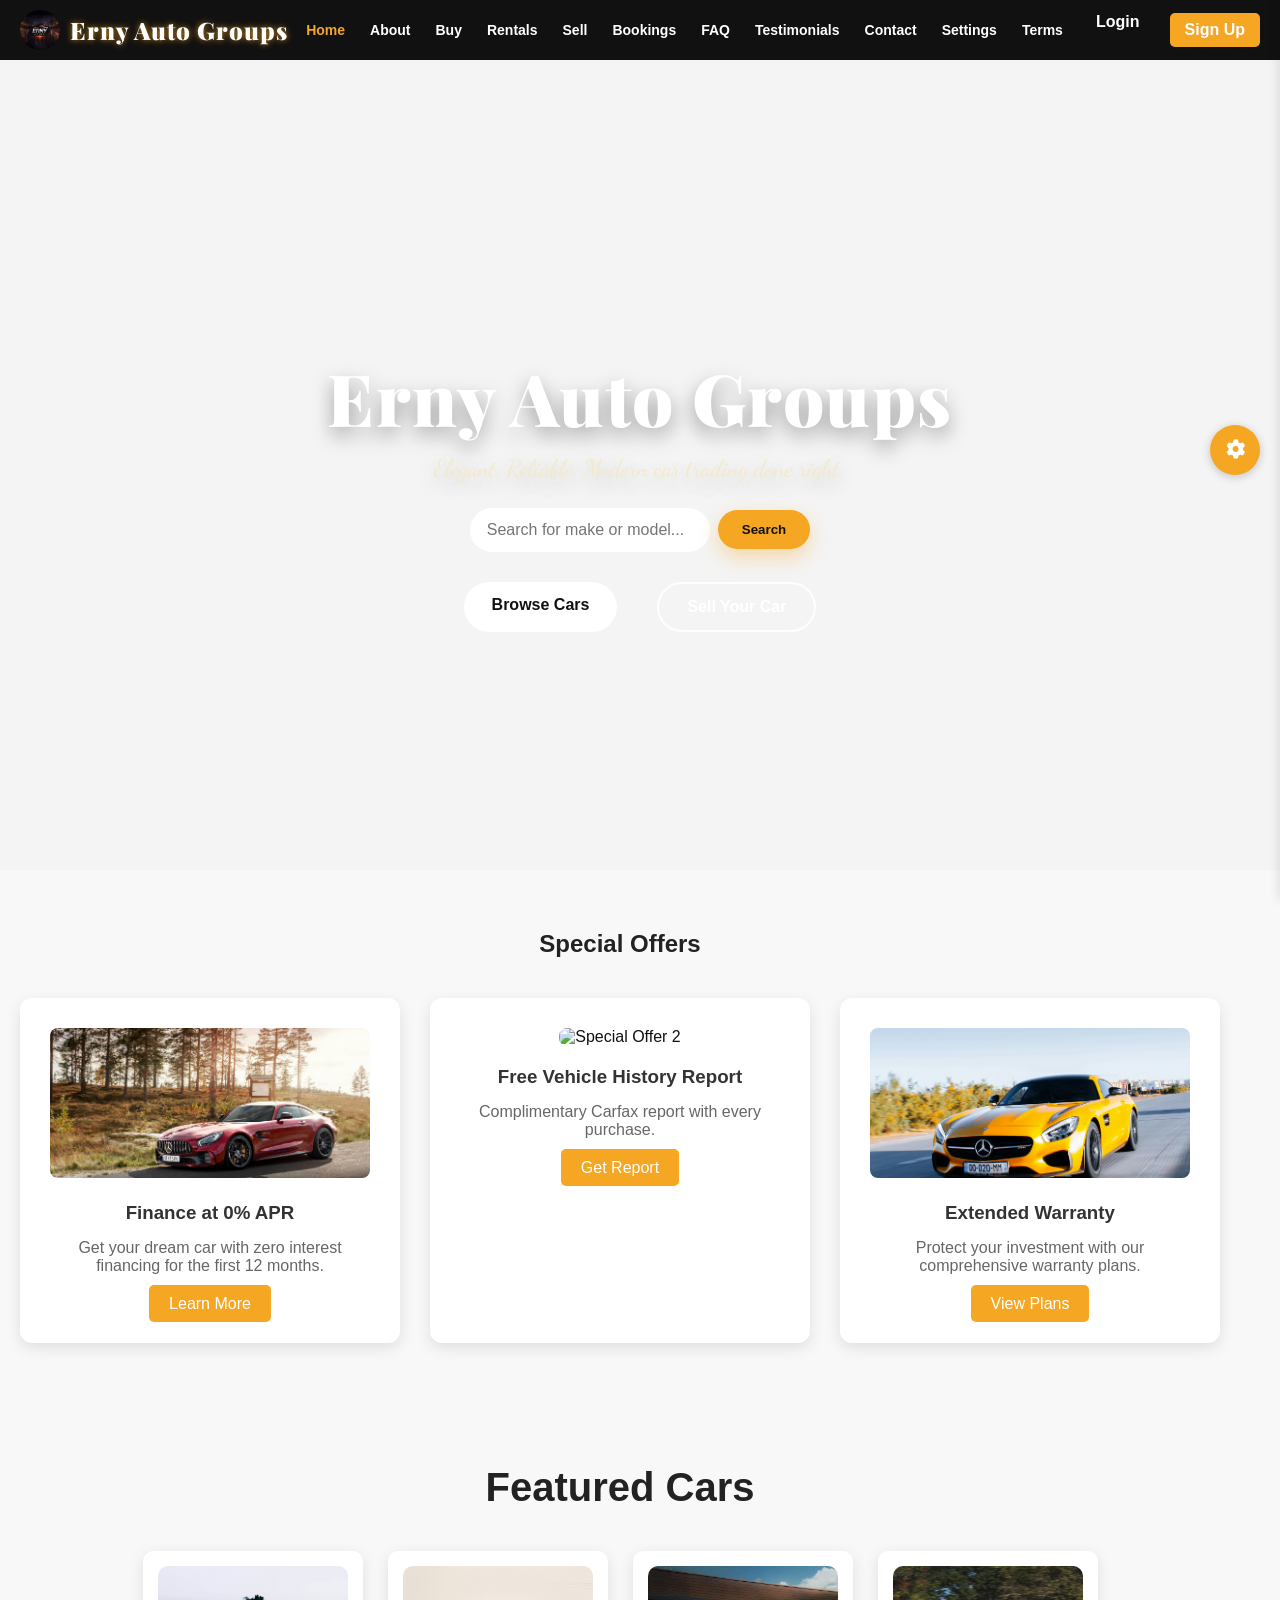
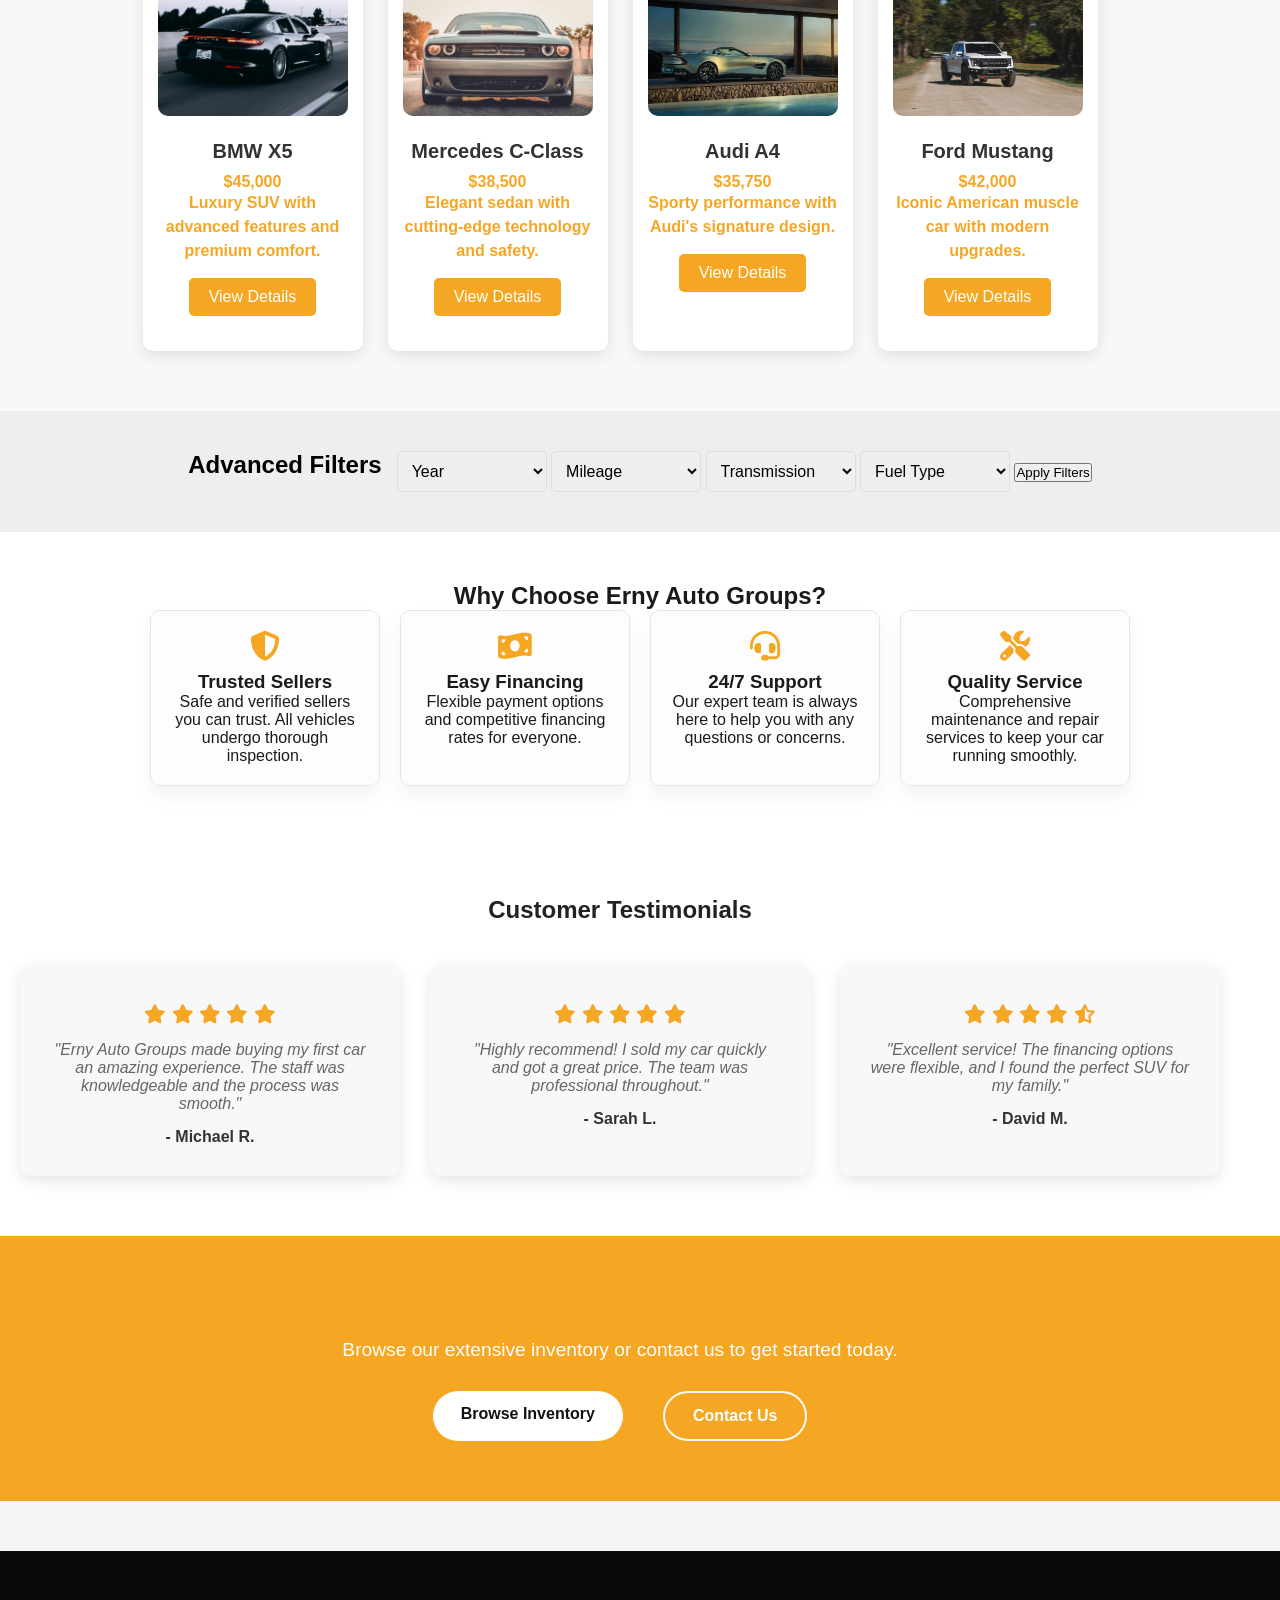
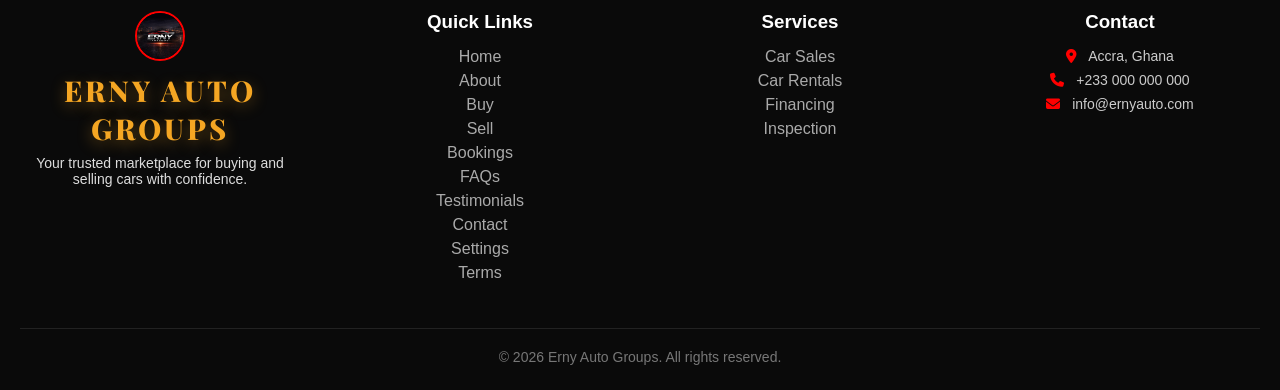
==== index.html @ 9c1a9dd2 "Pushing some of my mini project files" ====
<!DOCTYPE html>
<html lang="en">
<head>
<meta charset="UTF-8">
<meta name="viewport" content="width=device-width, initial-scale=1.0">
<title>Erny Auto Groups</title>

<link rel="preconnect" href="https://fonts.googleapis.com">
<link rel="preconnect" href="https://fonts.gstatic.com" crossorigin>
<link href="https://fonts.googleapis.com/css2?family=Dancing+Script:wght@700&family=Playfair+Display:wght@700;900&family=Roboto:wght@400;500;700&display=swap" rel="stylesheet">
<link rel="stylesheet" href="src/style.css">

<!-- ✅ THIS IS THE CORRECT FONT AWESOME LINK -->
<link rel="stylesheet" href="https://cdnjs.cloudflare.com/ajax/libs/font-awesome/6.5.0/css/all.min.css">

</head>

<body>

<!-- SIDE PANEL -->
<div id="side-panel" class="side-panel">
  <div class="side-panel-header">
    <h3>Settings</h3>
    <button id="close-panel" class="close-btn">&times;</button>
  </div>
  <div class="side-panel-content">
    <div class="panel-section">
      <h4>Quick Filters</h4>
      <div class="filter-option">
        <label for="panel-brand">Brand:</label>
        <select id="panel-brand">
          <option>All</option>
          <option>Toyota</option>
          <option>BMW</option>
          <option>Mercedes</option>
        </select>
      </div>
      <div class="filter-option">
        <label for="panel-price">Price Range:</label>
        <select id="panel-price">
          <option>All</option>
          <option>Under $30k</option>
          <option>$30k - $50k</option>
          <option>Over $50k</option>
        </select>
      </div>
    </div>
    <div class="panel-section">
      <h4>Preferences</h4>
      <div class="preference-option">
        <input type="checkbox" id="dark-mode">
        <label for="dark-mode">Dark Mode</label>
      </div>
      <div class="preference-option">
        <input type="checkbox" id="notifications">
        <label for="notifications">Enable Notifications</label>
      </div>
    </div>
    <div class="panel-section">
      <h4>Account</h4>
      <button class="panel-btn">Login</button>
      <button class="panel-btn">Sign Up</button>
    </div>
  </div>
</div>

<!-- SIDE PANEL TOGGLE -->
<button id="panel-toggle" class="panel-toggle">
  <i class="fas fa-cog"></i>
</button>

<!-- NAVBAR -->
<header class="navbar">
  <div class="logo-container">
    <img src="images/other erny.jpg" class="logo-img" alt="Erny Auto Groups">
    <h2>Erny Auto Groups</h2>
  </div>

  <ul class="nav-links">
    <li><a href="index.html" class="nav-link active">Home</a></li>
    <li><a href="pages/about.html" class="nav-link">About</a></li>
    <li><a href="pages/buy.html" class="nav-link">Buy</a></li>
    <li><a href="pages/rentals.html" class="nav-link">Rentals</a></li>
    <li><a href="pages/sell.html" class="nav-link">Sell</a></li>
    <li><a href="pages/bookings.html" class="nav-link">Bookings</a></li>
    <li><a href="pages/FAQs.html" class="nav-link">FAQ</a></li>
    <li><a href="pages/testimonials.html" class="nav-link">Testimonials</a></li>
    <li><a href="pages/contact.html" class="nav-link">Contact</a></li>
    <li><a href="pages/settings.html" class="nav-link">Settings</a></li>
    <li><a href="pages/terms.html" class="nav-link">Terms</a></li>
  </ul>

  <div class="auth">
    <a href="pages/login.html">Login</a>
    <a href="pages/sign up.html" class="signup">Sign Up</a>
  </div>

  <div class="hamburger">
    <span></span>
    <span></span>
    <span></span>
  </div>
</header>


<!-- HERO -->
<section class="hero">
  <img src="images/campbell-3ZUsNJhi_Ik-unsplash.jpg" class="hero-bg hero-bg-1" alt="Campbell Car Background">
  <img src="images/cadillac.jpg" class="hero-bg hero-bg-2" alt="Cadillac Background">
  <img src="images/blue car.jpg" class="hero-bg hero-bg-3" alt="Blue Car Background">
  <img src="images/ford.jpg" class="hero-bg hero-bg-4" alt="Ford Background">
  <img src="images/car photo.jpg" class="hero-bg hero-bg-5" alt="Car Photo Background">
  <img src="images/img3.jpg" class="hero-bg hero-bg-6" alt="Car Image 3 Background">
  <img src="images/2022-cadillac-ct5-v-blackwing-1-1628524481.jpeg" class="hero-bg hero-bg-7" alt="Cadillac CT5 Background">
  <img src="images/2025-mercedes-amg-s63-e-performance-101-67d450db7d124.jpeg" class="hero-bg hero-bg-8" alt="Mercedes AMG Background">
  <img src="images/campbell-3ZUsNJhi_Ik-unsplash.jpg" class="hero-bg hero-bg-9" alt="Campbell Car Background">
  <img src="images/d-panyukov-DwxlhTvC16Q-unsplash.jpg" class="hero-bg hero-bg-10" alt="D Panyukov Car Background">
  <img src="images/dhiva-krishna-YApS6TjKJ9c-unsplash.jpg" class="hero-bg hero-bg-11" alt="Dhiva Krishna Car Background">
  <img src="images/evgeny-tchebotarev-aiwuLjLPFnU-unsplash.jpg" class="hero-bg hero-bg-12" alt="Evgeny Tchebotarev Car Background">
  <img src="images/hakon-sataoen-qyfco1nfMtg-unsplash.jpg" class="hero-bg hero-bg-13" alt="Hakon Sataoen Car Background">
  <img src="images/kenny-eliason-FcyipqujfGg-unsplash.jpg" class="hero-bg hero-bg-14" alt="Kenny Eliason Car Background">
  <img src="images/olav-tvedt-6lSBynPRaAQ-unsplash.jpg" class="hero-bg hero-bg-15" alt="Olav Tvedt Car Background">
  <img src="images/peter-broomfield-m3m-lnR90uM-unsplash.jpg" class="hero-bg hero-bg-16" alt="Peter Broomfield Car Background">

  <div class="hero-content">
    <h1 class="hero-title">Erny Auto Groups</h1>
    <p class="hero-subtitle">Elegant. Reliable. Modern car trading done right.</p>

    <div class="search-box">
      <input type="text" placeholder="Search for make or model..." id="hero-search" />
      <button>Search</button>
    </div>

    <div class="cta-buttons">
      <a href="pages/buy.html" class="btn-primary">Browse Cars</a>
      <a href="pages/sell.html" class="btn-secondary">Sell Your Car</a>
    </div>
  </div>
</section>

<!-- SPECIAL OFFERS -->
<section class="special-offers">
  <div class="container">
    <h2>Special Offers</h2>
    <div class="offers-grid">
      <div class="offer-card">
        <img src="images/hakon-sataoen-qyfco1nfMtg-unsplash.jpg" alt="Special Offer 1">
        <h3>Finance at 0% APR</h3>
        <p>Get your dream car with zero interest financing for the first 12 months.</p>
        <a href="#" class="btn-offer">Learn More</a>
      </div>
      <div class="offer-card">
        <img src="images/evgeny-tchebotarev-aiwuLjLPFnU-unsplash.jpg" alt="Special Offer 2">
        <h3>Free Vehicle History Report</h3>
        <p>Complimentary Carfax report with every purchase.</p>
        <a href="#" class="btn-offer">Get Report</a>
      </div>
      <div class="offer-card">
        <img src="images/d-panyukov-DwxlhTvC16Q-unsplash.jpg" alt="Special Offer 3">
        <h3>Extended Warranty</h3>
        <p>Protect your investment with our comprehensive warranty plans.</p>
        <a href="#" class="btn-offer">View Plans</a>
      </div>
    </div>
  </div>
</section>
<!-- Featured Cars Section -->
<section id="featured-cars">
  <div class="container">
    <h2 class="section-title">Featured Cars</h2>
    <div class="cars-grid">
      <!-- Car 1 -->
      <div class="car-card">
        <img src="images/campbell-3ZUsNJhi_Ik-unsplash.jpg" alt="BMW X5">
        <h3>BMW X5</h3>
        <p class="car-price">$45,000</p>
        <p class="car-desc">Luxury SUV with advanced features and premium comfort.</p>
        <a href="pages/buy.html" class="btn">View Details</a>
      </div>
      <!-- Car 2 -->
      <div class="car-card">
        <img src="images/kenny-eliason-FcyipqujfGg-unsplash.jpg" alt="Mercedes C-Class">
        <h3>Mercedes C-Class</h3>
        <p class="car-price">$38,500</p>
        <p class="car-desc">Elegant sedan with cutting-edge technology and safety.</p>
        <a href="pages/buy.html" class="btn">View Details</a>
      </div>
      <!-- Car 3 -->
      <div class="car-card">
        <img src="images/car photo.jpg" alt="Audi A4">
        <h3>Audi A4</h3>
        <p class="car-price">$35,750</p>
        <p class="car-desc">Sporty performance with Audi's signature design.</p>
        <a href="pages/buy.html" class="btn">View Details</a>
      </div>
      <!-- Car 4 -->
      <div class="car-card">
        <img src="images/ford.jpg" alt="Ford Mustang">
        <h3>Ford Mustang</h3>
        <p class="car-price">$42,000</p>
        <p class="car-desc">Iconic American muscle car with modern upgrades.</p>
        <a href="pages/buy.html" class="btn">View Details</a>
      </div>
    </div>
  </div>
</section>


<!-- ADVANCED FILTER -->
<section class="filters">
  <h2>Advanced Filters</h2>

  <div class="filter-box">
    <select><option>Year</option></select>
    <select><option>Mileage</option></select>
    <select><option>Transmission</option></select>
    <select><option>Fuel Type</option></select>
    <button>Apply Filters</button>
  </div>
</section>


<!-- WHY CHOOSE US -->
<section class="why">
  <div class="container">
    <h2>Why Choose Erny Auto Groups?</h2>

    <div class="why-container">
      <div class="why-box">
        <i class="fas fa-shield-halved"></i>
        <h3>Trusted Sellers</h3>
        <p>Safe and verified sellers you can trust. All vehicles undergo thorough inspection.</p>
      </div>

      <div class="why-box">
        <i class="fas fa-money-bill-wave"></i>
        <h3>Easy Financing</h3>
        <p>Flexible payment options and competitive financing rates for everyone.</p>
      </div>

      <div class="why-box">
        <i class="fas fa-headset"></i>
        <h3>24/7 Support</h3>
        <p>Our expert team is always here to help you with any questions or concerns.</p>
      </div>

      <div class="why-box">
        <i class="fas fa-tools"></i>
        <h3>Quality Service</h3>
        <p>Comprehensive maintenance and repair services to keep your car running smoothly.</p>
      </div>
    </div>
  </div>
</section>


<!-- TESTIMONIALS -->
<section class="testimonials">
  <div class="container">
    <h2>Customer Testimonials</h2>

    <div class="testimonial-container">
      <div class="testimonial">
        <div class="stars">
          <i class="fas fa-star"></i>
          <i class="fas fa-star"></i>
          <i class="fas fa-star"></i>
          <i class="fas fa-star"></i>
          <i class="fas fa-star"></i>
        </div>
        <p>"Erny Auto Groups made buying my first car an amazing experience. The staff was knowledgeable and the process was smooth."</p>
        <h4>- Michael R.</h4>
      </div>

      <div class="testimonial">
        <div class="stars">
          <i class="fas fa-star"></i>
          <i class="fas fa-star"></i>
          <i class="fas fa-star"></i>
          <i class="fas fa-star"></i>
          <i class="fas fa-star"></i>
        </div>
        <p>"Highly recommend! I sold my car quickly and got a great price. The team was professional throughout."</p>
        <h4>- Sarah L.</h4>
      </div>

      <div class="testimonial">
        <div class="stars">
          <i class="fas fa-star"></i>
          <i class="fas fa-star"></i>
          <i class="fas fa-star"></i>
          <i class="fas fa-star"></i>
          <i class="fas fa-star-half-alt"></i>
        </div>
        <p>"Excellent service! The financing options were flexible, and I found the perfect SUV for my family."</p>
        <h4>- David M.</h4>
      </div>
    </div>
  </div>
</section>

<!-- CALL TO ACTION -->
<section class="cta">
  <div class="container">
    <h2>Ready to Find Your Dream Car?</h2>
    <p>Browse our extensive inventory or contact us to get started today.</p>
    <div class="cta-buttons">
      <a href="pages/buy.html" class="btn-primary">Browse Inventory</a>
      <a href="pages/contact.html" class="btn-secondary">Contact Us</a>
    </div>
  </div>
</section>

<footer class="footer">

  <div class="footer-container">

    <!-- LOGO + ABOUT -->
    <div class="footer-box brand">
      <div class="footer-logo">
        <img src="images/other erny.jpg" alt="logo">
      </div>
      <h2>Erny Auto Groups</h2>
      <p>Your trusted marketplace for buying and selling cars with confidence.</p>
    </div>

    <!-- LINKS -->
    <div class="footer-box">
      <h3>Quick Links</h3>
      <a href="index.html">Home</a>
      <a href="pages/about.html">About</a>
      <a href="pages/buy.html">Buy</a>
      <a href="pages/sell.html">Sell</a>
      <a href="pages/bookings.html">Bookings</a>
      <a href="pages/FAQs.html">FAQs</a>
      <a href="pages/testimonials.html">Testimonials</a>
      <a href="pages/contact.html">Contact</a>
      <a href="pages/settings.html">Settings</a>
      <a href="pages/terms.html">Terms</a>
    </div>

    <!-- SERVICES -->
    <div class="footer-box">
      <h3>Services</h3>
      <a href="#">Car Sales</a>
      <a href="#">Car Rentals</a>
      <a href="#">Financing</a>
      <a href="#">Inspection</a>
    </div>

    <!-- CONTACT -->
    <div class="footer-box">
      <h3>Contact</h3>
      <p><i class="fa-solid fa-location-dot"></i> Accra, Ghana</p>
      <p><i class="fa-solid fa-phone"></i> +233 000 000 000</p>
      <p><i class="fa-solid fa-envelope"></i> info@ernyauto.com</p>
    </div>

  </div>

  <!-- BOTTOM -->
  <div class="footer-bottom">
    <p>© 2026 Erny Auto Groups. All rights reserved.</p>
  </div>

</footer>

<script src="src/script.js"></script>

</body>
</html>
---- src/style.css ----
*{
  margin:0;
  padding:0;
  box-sizing:border-box;
}

body{
  margin:0;
  padding:0;
  background:#f4f6f9;
  color:#111;
  font-family:'Roboto', Arial, sans-serif;
}

/* NAVBAR */
.navbar{
  position:fixed;
  top:0;
  left:0;
  width:100%;
  z-index:1000;
  display:flex;
  justify-content:space-between;
  align-items:center;
  padding:15px 40px;
  background:rgba(17,17,17,0.82);
  backdrop-filter:blur(12px);
}

.logo-img{
  width:40px;
  height:40px;
  border-radius:50%;
}

.logo-container h2 {
  font-family: 'Playfair Display', serif;
  color: #f5a623;
  font-size: 1.5rem;
  font-weight: 900;
  letter-spacing: 1px;
  text-shadow: 0 0 6px rgba(245, 166, 35, 0.8);
  margin-left: 10px;
}

.logo-container {
  display: flex;
  align-items: center;
  gap: 10px;
}

/* HERO */
.hero{
  position:relative;
  min-height:90vh;
  display:flex;
  justify-content:center;
  align-items:center;
  text-align:center;
  padding: 140px 20px 80px;
  overflow:hidden;
}

.hero-bg{
  position:absolute;
  top:0;
  left:0;
  width:100%;
  height:100%;
  object-fit:cover;
  filter:brightness(0.4) contrast(1.05);
  z-index:-1;
  opacity: 0;
}

.hero-bg-1 {
  animation: slideshow 48s infinite;
}

.hero-bg-2 {
  animation: slideshow 48s infinite 3s;
}

.hero-bg-3 {
  animation: slideshow 48s infinite 6s;
}

.hero-bg-4 {
  animation: slideshow 48s infinite 9s;
}

.hero-bg-5 {
  animation: slideshow 48s infinite 12s;
}

.hero-bg-6 {
  animation: slideshow 48s infinite 15s;
}

.hero-bg-7 {
  animation: slideshow 48s infinite 18s;
}

.hero-bg-8 {
  animation: slideshow 48s infinite 21s;
}

.hero-bg-9 {
  animation: slideshow 48s infinite 24s;
}

.hero-bg-10 {
  animation: slideshow 48s infinite 27s;
}

.hero-bg-11 {
  animation: slideshow 48s infinite 30s;
}

.hero-bg-12 {
  animation: slideshow 48s infinite 33s;
}

.hero-bg-13 {
  animation: slideshow 48s infinite 36s;
}

.hero-bg-14 {
  animation: slideshow 48s infinite 39s;
}

.hero-bg-15 {
  animation: slideshow 48s infinite 42s;
}

.hero-bg-16 {
  animation: slideshow 48s infinite 45s;
}

@keyframes slideshow {
  0% { opacity: 0; }
  1% { opacity: 1; }
  5% { opacity: 1; }
  6% { opacity: 0; }
  100% { opacity: 0; }
}

@keyframes slideshow {
  0% { opacity: 0; }
  10% { opacity: 1; }
  30% { opacity: 1; }
  40% { opacity: 0; }
  100% { opacity: 0; }
}

.hero:hover .hero-bg{
  animation-play-state: paused;
}

.hero-content{
  position:relative;
  max-width:1000px;
  margin:0 auto;
  color:#fff;
  z-index:1;
}

.hero-title{
  font-family:'Playfair Display', serif;
  font-size:4rem;
  line-height:1.1;
  margin-bottom: 16px;
  font-weight:900;
  color:#fff;
  text-shadow: 0 8px 20px rgba(0,0,0,0.35);
  letter-spacing:0.02em;
}

.hero-subtitle{
  font-family:'Dancing Script', cursive;
  font-size:1.5rem;
  margin-bottom: 25px;
  color:#f3e9c9;
  text-shadow: 0 6px 22px rgba(0,0,0,0.25);
}

.search-box{
  display:flex;
  justify-content:center;
  align-items:center;
  gap:8px;
  flex-wrap:wrap;
  margin:20px auto 30px;
  max-width:720px;
}

.search-box input{
  width:240px;
  max-width:100%;
  padding:12px 16px;
  border:1px solid rgba(255,255,255,0.45);
  border-radius:999px;
  background: rgba(255,255,255,0.95);
  color:#222;
  font-size:16px;
}

.search-box button{
  border:none;
  padding:12px 24px;
  border-radius:999px;
  background:#f5a623;
  color:#111;
  font-weight:700;
  cursor:pointer;
  box-shadow:0 8px 20px rgba(245,166,35,0.37);
  transition: transform .22s ease, box-shadow .22s ease;
}

.search-box button:hover{
  transform:translateY(-2px);
  box-shadow:0 10px 24px rgba(245,166,35,0.48);
}

.cta-buttons a {
  display:inline-block;
  margin:0 10px;
  padding:14px 28px;
  border-radius:999px;
  text-decoration:none;
  font-weight:700;
  transition:.25s all ease;
}

.cta-buttons .btn-primary{
  color:#111;
  background:#fff;
}

.cta-buttons .btn-secondary{
  color:#fff;
  border:2px solid rgba(255,255,255,0.95);
  background:transparent;
}

.cta-buttons a:hover{
  opacity:.9;
  transform:translateY(-1px);
}

/* Featured Cars Section */
#featured-cars {
  padding: 60px 20px;
  background-color: #f8f8f8; /* Light background, change to dark if homepage is dark */
  text-align: center;
}

#featured-cars .section-title {
  font-size: 2.5rem;
  margin-bottom: 40px;
  color: #222;
  font-weight: bold;
}

.cars-grid {
  display: flex;
  flex-wrap: wrap;
  gap: 30px;
  justify-content: center;
}

.car-card {
  background-color: #fff;
  border-radius: 12px;
  box-shadow: 0 5px 15px rgba(0,0,0,0.1);
  overflow: hidden;
  width: 300px;
  transition: transform 0.3s, box-shadow 0.3s;
}

.car-card img {
  width: 100%;
  height: 200px;
  object-fit: cover;
  transition: transform 0.3s;
}

.car-card h3 {
  font-size: 1.3rem;
  margin: 15px 0 5px 0;
  color: #111;
}

.car-card .price {
  color: #ff4d4d; /* Highlight price in red */
  font-weight: bold;
  margin-bottom: 15px;
}

.car-card .btn {
  display: inline-block;
  margin-bottom: 20px;
  padding: 10px 20px;
  background-color: #222;
  color: #fff;
  border-radius: 8px;
  text-decoration: none;
  transition: background-color 0.3s;
}

.car-card .btn:hover {
  background-color: #ff4d4d;
}

.car-card:hover {
  transform: translateY(-10px);
  box-shadow: 0 15px 25px rgba(0,0,0,0.2);
}

@media screen and (max-width: 900px) {
  .cars-grid {
    gap: 20px;
  }
}

@media screen and (max-width: 600px) {
  .cars-grid {
    flex-direction: column;
    align-items: center;
  }
}

.search-box{
  margin-top:20px;
}

/* FILTERS */
.filters{
  background:#eee;
  color:black;
  padding:40px;
  text-align:center;
}

/* WHY */
.why{
  padding:50px;
  text-align:center;
  background:#fff;
  color:#1a1a1a;
}

.why-container{
  display:flex;
  justify-content:center;
  gap:20px;
  flex-wrap:wrap;
}

.why-box{
  background:#fdfdfd;
  border:1px solid #e6e6e6;
  padding:20px;
  border-radius:10px;
  box-shadow:0 10px 20px rgba(0,0,0,0.05);
  width:230px;
}

.why-box i{
  color:#f5a623;
  font-size:30px;
  margin-bottom:10px;
}

/* CTA, last section before footer */
.cta {
  padding: 60px 20px;
  background: #1a1c1f;
  color: #fff;
  text-align: center;
}

.cta h2 {
  margin-bottom: 15px;
  color: #f5a623;
}

.cta p {
  margin-bottom: 30px;
  font-size: 1.2rem;
}

/* REVIEWS */
.reviews{
  background:#eee;
  color:black;
  padding:40px;
  text-align:center;
}

.review{
  background:white;
  padding:20px;
  border-radius:10px;
}

/* ⭐ STARS */
.stars{
  color:gold;
  font-size:20px;
  margin:10px 0;
}

/* FOOTER */
.footer{
  background:#0a0a0a;
  color:#ccc;
  padding:60px 20px 20px;
}

.footer-container{
  display:flex;
  justify-content:space-between;
  flex-wrap:wrap;
  gap:40px;
}

/* BRAND SECTION */
.footer-box{
  flex:1;
  min-width:220px;
}

.footer-box h3{
  color:white;
  margin-bottom:15px;
}

.footer-box p{
  margin:8px 0;
  font-size:14px;
}

/* LOGO CIRCLE */
.footer-logo{
  width:60px;
  height:60px;
  border-radius:50%;
  overflow:hidden;
  margin-bottom:10px;
  border:2px solid red;
}

.footer-logo img{
  width:100%;
  height:100%;
  object-fit:cover;
}

/* LINKS */
.footer-box a{
  display:block;
  text-decoration:none;
  color:#aaa;
  margin:6px 0;
  transition:0.3s;
}

.footer-box a:hover{
  color:red;
  padding-left:5px;
}

/* ICONS */
.footer-box i{
  margin-right:8px;
  color:red;
}

/* BOTTOM */
.footer-bottom{
  text-align:center;
  margin-top:40px;
  padding-top:15px;
  border-top:1px solid #222;
  font-size:14px;
  color:#777;
}
/* ABOUT HERO SECTION WITH BACKGROUND IMAGE */
.about-hero {
  position: relative;
  height: 300px; /* adjust as needed */
  display: flex;
  align-items: center;
  justify-content: flex-start; /* logo on left, text on right */
  overflow: hidden;
  padding: 0;
}


.navbar ul {
  list-style: none;
  display: flex;
  gap: 25px;
}

.navbar ul li a {
  text-decoration: none;
  color: #fff;
  font-weight: bold;
}

.auth a {
  margin-left: 15px;
  color: #fff;
  text-decoration: none;
}

.logo-text {
  display: inline-block;
  font-size: 24px;
  font-weight: bold;
  color: #fff;
  margin-left: 10px;
}

/* Circular logo */
.logo-img-circle {
  width: 70px;
  height: 70px;
  border-radius: 50%; /* makes it circular */
  object-fit: cover;
}

.about-hero-bg {
  position: absolute;
  top: 0;
  left: 0;
  width: 100%;
  height: 100%;
  object-fit: cover;
  filter: brightness(0.4) contrast(1.05);
  z-index: 0;
  opacity: 0;
}

.about-bg-1 {
  animation: slideshow 48s infinite;
}

.about-bg-2 {
  animation: slideshow 48s infinite 3s;
}

.about-bg-3 {
  animation: slideshow 48s infinite 6s;
}

.about-bg-4 {
  animation: slideshow 48s infinite 9s;
}

.about-bg-5 {
  animation: slideshow 48s infinite 12s;
}

.about-bg-6 {
  animation: slideshow 48s infinite 15s;
}

.about-bg-7 {
  animation: slideshow 48s infinite 18s;
}

.about-bg-8 {
  animation: slideshow 48s infinite 21s;
}

.about-bg-9 {
  animation: slideshow 48s infinite 24s;
}

.about-bg-10 {
  animation: slideshow 48s infinite 27s;
}

.about-bg-11 {
  animation: slideshow 48s infinite 30s;
}

.about-bg-12 {
  animation: slideshow 48s infinite 33s;
}

.about-bg-13 {
  animation: slideshow 48s infinite 36s;
}

.about-bg-14 {
  animation: slideshow 48s infinite 39s;
}

.about-bg-15 {
  animation: slideshow 48s infinite 42s;
}

.about-bg-16 {
  animation: slideshow 48s infinite 45s;
}

.contact-bg-1 {
  animation: slideshow 24s infinite;
}

.contact-bg-2 {
  animation: slideshow 24s infinite 3s;
}

.contact-bg-3 {
  animation: slideshow 24s infinite 6s;
}

.contact-bg-4 {
  animation: slideshow 24s infinite 9s;
}

.contact-bg-5 {
  animation: slideshow 24s infinite 12s;
}

.contact-bg-6 {
  animation: slideshow 24s infinite 15s;
}

.contact-bg-7 {
  animation: slideshow 24s infinite 18s;
}

.contact-bg-8 {
  animation: slideshow 24s infinite 21s;
}

.hero-overlay {
  position: absolute;
  top: 0;
  left: 0;
  width: 100%;
  height: 100%;
  background-color: rgba(0,0,0,0.5); /* dark overlay */
  z-index: 1;
}

.about-hero-content {
  position: relative;
  z-index: 2;
  display: flex;
  align-items: center;
  gap: 20px;
}

/* SMALL SQUARE LOGO */
.hero-logo-small {
  width: 80px;
  height: 80px;
  object-fit: cover;
  border-radius: 10%; /* small square corners */
}

/* ABOUT US TEXT ON RIGHT */
.hero-text-right h1 {
  color: #fff;
  font-size: 36px;
  margin: 0;
}

/* OTHER SECTIONS - DARK ASH BACKGROUND */
.about-content,
.about-accolades,
.about-more {
  padding: 50px;
  background-color: #2b2b2b; /* dark ash */
  color: #fff;
  text-align: center;
}
.about-highlights {
  margin-top: 30px;
  color:white;
}
.about-content p,
.about-more p {
  max-width: 900px;
  margin: 0 auto;
  font-size: 18px;
  line-height: 1.6;
}

/* ACCOLADES CARDS */
.accolade-cards {
  display: flex;
  justify-content: center;
  flex-wrap: wrap;
  gap: 20px;
  margin-top: 25px;
}

.accolade-card {
  background-color: #1f1f1f;
  padding: 25px;
  border-radius: 10px;
  min-width: 220px;
  max-width: 300px;
  box-shadow: 0 2px 10px rgba(0,0,0,0.5);
}

.accolade-card h3 {
  font-size: 22px;
  margin-bottom: 15px;
}

.accolade-card p {
  font-size: 16px;
  line-height: 1.4;
}
/* CONTACT HERO */
.contact-hero {
  position: relative;
  height: 300px;
  display: flex;
  align-items: center;
  justify-content: center;
  text-align: center;
  overflow: hidden;
}

.contact-hero .hero-bg {
  position: absolute;
  top: 0;
  left: 0;
  width: 100%;
  height: 100%;
  object-fit: cover;
  z-index: 0;
}

.contact-hero .hero-overlay {
  position: absolute;
  top: 0;
  left: 0;
  width: 100%;
  height: 100%;
  background-color: rgba(0,0,0,0.5);
  z-index: 1;
}

.contact-hero .hero-text {
  position: relative;
  z-index: 2;
  color: #fff;
}

.contact-hero h1 {
  font-size: 36px;
  margin-bottom: 10px;
}

.contact-hero p {
  font-size: 18px;
}

/* CONTACT FORM */
.contact-form-section {
  padding: 50px;
  background-color: #2b2b2b;
  color: #fff;
  text-align: center;
}

.contact-form-section h2 {
  font-size: 36px;
  margin-bottom: 30px;
}

.contact-form {
  display: flex;
  flex-direction: column;
  gap: 20px;
  max-width: 600px;
  margin: 0 auto;
}

.contact-form input,
.contact-form textarea {
  padding: 12px;
  border-radius: 5px;
  border: none;
  font-size: 16px;
}

.contact-form button {
  padding: 15px;
  border: none;
  background-color: #f5a623;
  color: #fff;
  font-size: 18px;
  cursor: pointer;
  border-radius: 5px;
  transition: 0.3s;
}

.contact-form button:hover {
  background-color: #d18e1f;
}

/* CONTACT INFO */
.contact-info {
  padding: 50px;
  background-color: #1f1f1f;
  color: #fff;
  text-align: center;
}

.contact-info h2 {
  font-size: 36px;
  margin-bottom: 25px;
}

.contact-info p {
  font-size: 18px;
  margin: 8px 0;
}
/* NEW NAVBAR STYLES */
.navbar {
  position: fixed;
  top: 0;
  width: 100%;
  display: flex;
  justify-content: space-between;
  align-items: center;
  padding: 15px 40px;
  background: #111;
  z-index: 1000;
}

.logo-container {
  display: flex;
  align-items: center;
  gap: 10px;
}

.logo-container h2 {
  color: #fff;
  font-size: 24px;
  margin: 0;
}

.nav-links {
  display: flex;
  list-style: none;
  gap: 25px;
}

.nav-links li a {
  text-decoration: none;
  color: #fff;
  font-weight: bold;
  transition: color 0.3s;
}

.nav-links li a:hover,
.nav-links li a.active {
  color: #f5a623;
}

.auth {
  display: flex;
  gap: 15px;
}

.auth a {
  color: #fff;
  text-decoration: none;
  font-weight: bold;
}

.auth .signup {
  background: #f5a623;
  padding: 8px 15px;
  border-radius: 5px;
}

.hamburger {
  display: none;
  flex-direction: column;
  cursor: pointer;
}

.hamburger span {
  width: 25px;
  height: 3px;
  background: #fff;
  margin: 3px 0;
  transition: 0.3s;
}

/* RESPONSIVE NAVBAR */
@media (max-width: 768px) {
  .nav-links {
    position: fixed;
    top: 80px;
    left: -100%;
    width: 100%;
    height: calc(100vh - 80px);
    background: #111;
    flex-direction: column;
    align-items: center;
    justify-content: center;
    transition: left 0.3s;
  }

  .nav-links.active {
    left: 0;
  }

  .hamburger {
    display: flex;
  }

  .hamburger.active span:nth-child(1) {
    transform: rotate(-45deg) translate(-5px, 6px);
  }

  .hamburger.active span:nth-child(2) {
    opacity: 0;
  }

  .hamburger.active span:nth-child(3) {
    transform: rotate(45deg) translate(-5px, -6px);
  }
}

/* FAQ STYLES */
.faq-section {
  padding: 80px 20px 50px;
  background: #f8f8f8;
  text-align: center;
  color: #333;
}

.faq-section h1 {
  font-size: 2.5rem;
  margin-bottom: 40px;
  color: #f5a623;
}

.faq-container {
  max-width: 800px;
  margin: 0 auto;
}

.faq-item {
  background: #fff;
  border-radius: 8px;
  margin-bottom: 15px;
  box-shadow: 0 2px 10px rgba(0,0,0,0.1);
  overflow: hidden;
}

.faq-question {
  display: flex;
  justify-content: space-between;
  align-items: center;
  padding: 20px;
  cursor: pointer;
  background: #f5f5f5;
  transition: background 0.3s;
}

.faq-question:hover {
  background: #e0e0e0;
}

.faq-question h3 {
  margin: 0;
  font-size: 1.2rem;
  color: #222;
}

.faq-question i {
  color: #f5a623;
  font-size: 1.2rem;
  transition: transform 0.3s;
}

.faq-item.active .faq-question i {
  transform: rotate(45deg);
}

.faq-answer {
  max-height: 0;
  overflow: hidden;
  transition: max-height 0.3s ease;
  background: #fff;
}

.faq-answer p {
  padding: 0 20px 20px;
  margin: 0;
  color: #444;
  line-height: 1.6;
}

.faq-item.active .faq-answer {
  max-height: 200px;
}

/* TESTIMONIALS STYLES */
.testimonials-section {
  padding: 80px 20px 50px;
  background: #fff;
  text-align: center;
}

.testimonials-section h1 {
  font-size: 2.5rem;
  margin-bottom: 40px;
  color: #222;
}

.testimonials-grid {
  display: grid;
  grid-template-columns: repeat(auto-fit, minmax(300px, 1fr));
  gap: 30px;
  max-width: 1200px;
  margin: 0 auto;
}

.testimonial-card {
  background: #f8f8f8;
  border-radius: 12px;
  padding: 30px;
  box-shadow: 0 5px 15px rgba(0,0,0,0.1);
  transition: transform 0.3s, box-shadow 0.3s;
}

.testimonial-card:hover {
  transform: translateY(-5px);
  box-shadow: 0 10px 25px rgba(0,0,0,0.15);
}

.testimonial-img {
  width: 80px;
  height: 80px;
  border-radius: 50%;
  object-fit: cover;
  margin-bottom: 15px;
}

.testimonial-card h3 {
  font-size: 1.3rem;
  margin-bottom: 10px;
  color: #333;
}

.stars {
  color: #f5a623;
  font-size: 1.2rem;
  margin-bottom: 15px;
}

.testimonial-card p {
  color: #666;
  line-height: 1.6;
  font-style: italic;
}

/* TERMS AND PRIVACY STYLES */
.terms-section,
.privacy-section {
  padding: 80px 20px 50px;
  background: #f8f8f8;
  text-align: center;
}

.terms-section h1,
.privacy-section h1 {
  font-size: 2.5rem;
  margin-bottom: 40px;
  color: #222;
}

.terms-content,
.privacy-content {
  max-width: 800px;
  margin: 0 auto;
  text-align: left;
}

.terms-content h2,
.privacy-content h2 {
  font-size: 1.5rem;
  margin-top: 30px;
  margin-bottom: 15px;
  color: #333;
}

.terms-content p,
.privacy-content p {
  line-height: 1.6;
  color: #666;
  margin-bottom: 20px;
}

/* GENERAL RESPONSIVE */
@media (max-width: 768px) {
  .faq-section,
  .testimonials-section,
  .terms-section,
  .privacy-section {
    padding: 80px 10px 30px;
  }

  .faq-section h1,
  .testimonials-section h1,
  .terms-section h1,
  .privacy-section h1 {
    font-size: 2rem;
  }

  .testimonial-card {
    padding: 20px;
  }
}

/* SETTINGS STYLES */
.settings-section {
  padding: 80px 20px 50px;
  background: #f8f8f8;
  text-align: center;
}

.settings-section h1 {
  font-size: 2.5rem;
  margin-bottom: 40px;
  color: #222;
}

.settings-content {
  max-width: 800px;
  margin: 0 auto;
  text-align: left;
}

.setting-group {
  background: #fff;
  border-radius: 8px;
  padding: 30px;
  margin-bottom: 30px;
  box-shadow: 0 2px 10px rgba(0,0,0,0.1);
}

.setting-group h2 {
  font-size: 1.5rem;
  margin-bottom: 20px;
  color: #333;
  border-bottom: 2px solid #f5a623;
  padding-bottom: 10px;
}

.setting-item {
  display: flex;
  align-items: center;
  margin-bottom: 15px;
  gap: 10px;
}

.setting-item label {
  flex: 1;
  font-weight: bold;
  color: #555;
}

.setting-item input[type="text"],
.setting-item input[type="email"],
.setting-item input[type="password"],
.setting-item select {
  flex: 2;
  padding: 10px;
  border: 1px solid #ddd;
  border-radius: 5px;
  font-size: 16px;
}

.setting-item input[type="checkbox"] {
  width: auto;
  margin-right: 10px;
}

.save-btn {
  background: #f5a623;
  color: #fff;
  border: none;
  padding: 12px 25px;
  border-radius: 5px;
  cursor: pointer;
  font-size: 16px;
  transition: background 0.3s;
  margin-top: 20px;
}

.save-btn:hover {
  background: #d18e1f;
}

/* RESPONSIVE SETTINGS */
@media (max-width: 768px) {
  .settings-section {
    padding: 80px 10px 30px;
  }

  .settings-section h1 {
    font-size: 2rem;
  }

  .setting-group {
    padding: 20px;
  }

  .setting-item {
    flex-direction: column;
    align-items: flex-start;
    gap: 5px;
  }

  .setting-item input[type="text"],
  .setting-item input[type="email"],
  .setting-item input[type="password"],
  .setting-item select {
    width: 100%;
  }
}

/* SIDE PANEL */
.side-panel {
  position: fixed;
  top: 0;
  right: -350px;
  width: 350px;
  height: 100vh;
  background: #fff;
  box-shadow: -2px 0 10px rgba(0,0,0,0.1);
  z-index: 2000;
  transition: right 0.3s ease;
  overflow-y: auto;
}

.side-panel.open {
  right: 0;
}

.side-panel-header {
  display: flex;
  justify-content: space-between;
  align-items: center;
  padding: 20px;
  background: #f5a623;
  color: #fff;
}

.side-panel-header h3 {
  margin: 0;
  font-size: 1.5rem;
}

.close-btn {
  background: none;
  border: none;
  font-size: 1.5rem;
  color: #fff;
  cursor: pointer;
}

.side-panel-content {
  padding: 20px;
}

.panel-section {
  margin-bottom: 30px;
}

.panel-section h4 {
  margin-bottom: 15px;
  color: #333;
  border-bottom: 1px solid #eee;
  padding-bottom: 5px;
}

.filter-option,
.preference-option {
  display: flex;
  align-items: center;
  margin-bottom: 10px;
  gap: 10px;
}

.filter-option label,
.preference-option label {
  flex: 1;
  font-weight: bold;
}

.filter-option select {
  flex: 2;
  padding: 8px;
  border: 1px solid #ddd;
  border-radius: 4px;
}

.panel-btn {
  width: 100%;
  padding: 10px;
  margin-bottom: 10px;
  background: #f5a623;
  color: #fff;
  border: none;
  border-radius: 4px;
  cursor: pointer;
  transition: background 0.3s;
}

.panel-btn:hover {
  background: #d18e1f;
}

/* PANEL TOGGLE BUTTON */
.panel-toggle {
  position: fixed;
  top: 50%;
  right: 20px;
  transform: translateY(-50%);
  background: #f5a623;
  color: #fff;
  border: none;
  width: 50px;
  height: 50px;
  border-radius: 50%;
  cursor: pointer;
  box-shadow: 0 2px 10px rgba(0,0,0,0.2);
  z-index: 1500;
  transition: all 0.3s;
}

.panel-toggle:hover {
  background: #d18e1f;
  transform: translateY(-50%) scale(1.1);
}

.panel-toggle i {
  font-size: 1.2rem;
}

/* SPECIAL OFFERS */
.special-offers {
  padding: 60px 20px;
  background: #f8f8f8;
}

.special-offers h2 {
  text-align: center;
  margin-bottom: 40px;
  color: #222;
}

.offers-grid {
  display: grid;
  grid-template-columns: repeat(auto-fit, minmax(300px, 1fr));
  gap: 30px;
  max-width: 1200px;
  margin: 0 auto;
}

.offer-card {
  background: #fff;
  border-radius: 12px;
  padding: 30px;
  text-align: center;
  box-shadow: 0 5px 15px rgba(0,0,0,0.1);
  transition: transform 0.3s;
}

.offer-card:hover {
  transform: translateY(-5px);
}

.offer-card img {
  width: 100%;
  height: 150px;
  object-fit: cover;
  border-radius: 8px;
  margin-bottom: 20px;
}

.offer-card h3 {
  margin-bottom: 15px;
  color: #333;
}

.offer-card p {
  color: #666;
  margin-bottom: 20px;
}

.btn-offer {
  background: #f5a623;
  color: #fff;
  padding: 10px 20px;
  text-decoration: none;
  border-radius: 5px;
  transition: background 0.3s;
}

.btn-offer:hover {
  background: #d18e1f;
}

/* CTA SECTION */
.cta {
  padding: 60px 20px;
  background: #f5a623;
  color: #fff;
  text-align: center;
}

.cta h2 {
  margin-bottom: 15px;
}

.cta p {
  margin-bottom: 30px;
  font-size: 1.2rem;
}

.cta-buttons {
  display: flex;
  justify-content: center;
  gap: 20px;
}

.btn-primary {
  background: #fff;
  color: #f5a623;
  padding: 15px 30px;
  text-decoration: none;
  border-radius: 5px;
  font-weight: bold;
  transition: all 0.3s;
}

.btn-primary:hover {
  background: #222;
  color: #fff;
}

.btn-secondary {
  background: transparent;
  color: #fff;
  padding: 15px 30px;
  text-decoration: none;
  border: 2px solid #fff;
  border-radius: 5px;
  font-weight: bold;
  transition: all 0.3s;
}

.btn-secondary:hover {
  background: #fff;
  color: #f5a623;
}

/* HERO CTA BUTTONS */
.hero .cta-buttons {
  margin-top: 30px;
}

/* TESTIMONIALS ON HOMEPAGE */
.testimonials {
  padding: 60px 20px;
  background: #fff;
}

.testimonials h2 {
  text-align: center;
  margin-bottom: 40px;
  color: #222;
}

.testimonial-container {
  display: grid;
  grid-template-columns: repeat(auto-fit, minmax(300px, 1fr));
  gap: 30px;
  max-width: 1200px;
  margin: 0 auto;
}

.testimonial {
  background: #f8f8f8;
  padding: 30px;
  border-radius: 12px;
  box-shadow: 0 5px 15px rgba(0,0,0,0.1);
  text-align: center;
}

.testimonial .stars {
  color: #f5a623;
  font-size: 1.2rem;
  margin-bottom: 15px;
}

.testimonial p {
  color: #666;
  margin-bottom: 15px;
  font-style: italic;
}

.testimonial h4 {
  color: #333;
  margin: 0;
}

/* BUY PAGE STYLES */
.buy-title {
  padding: 60px 20px;
  background: #f8f8f8;
  text-align: center;
}

.buy-title .container {
  max-width: 800px;
  margin: 0 auto;
}

.buy-logo {
  width: 80px;
  height: 80px;
  border-radius: 50%;
  object-fit: cover;
  margin-bottom: 20px;
}

.buy-title h1 {
  margin-bottom: 15px;
  color: #222;
}

.buy-title p {
  color: #666;
  font-size: 1.2rem;
}

.search-filters {
  padding: 40px 20px;
  background: #fff;
  border-bottom: 1px solid #eee;
}

.search-bar {
  display: flex;
  justify-content: center;
  margin-bottom: 20px;
  gap: 10px;
}

.search-bar input {
  flex: 1;
  max-width: 400px;
  padding: 12px;
  border: 1px solid #ddd;
  border-radius: 5px;
  font-size: 16px;
}

.search-bar button {
  padding: 12px 20px;
  background: #f5a623;
  color: #fff;
  border: none;
  border-radius: 5px;
  cursor: pointer;
  transition: background 0.3s;
}

.search-bar button:hover {
  background: #d18e1f;
}

.filters {
  display: flex;
  justify-content: center;
  gap: 15px;
  flex-wrap: wrap;
}

.filters select {
  padding: 10px;
  border: 1px solid #ddd;
  border-radius: 5px;
  font-size: 16px;
  min-width: 150px;
}

#apply-filters {
  padding: 10px 20px;
  background: #222;
  color: #fff;
  border: none;
  border-radius: 5px;
  cursor: pointer;
  transition: background 0.3s;
}

#apply-filters:hover {
  background: #444;
}

.car-listings {
  padding: 60px 20px;
  background: #f8f8f8;
}

.car-listings .cars-grid {
  display: grid;
  grid-template-columns: repeat(auto-fill, minmax(350px, 1fr));
  gap: 30px;
  max-width: 1200px;
  margin: 0 auto;
}

.car-card {
  background: #fff;
  border-radius: 12px;
  overflow: hidden;
  box-shadow: 0 5px 15px rgba(0,0,0,0.1);
  transition: transform 0.3s, box-shadow 0.3s;
}

.car-card:hover {
  transform: translateY(-5px);
  box-shadow: 0 10px 25px rgba(0,0,0,0.15);
}

.car-img-wrapper {
  position: relative;
}

.car-img-wrapper img {
  width: 100%;
  height: 200px;
  object-fit: cover;
}

.car-overlay {
  position: absolute;
  bottom: 0;
  width: 100%;
  background: rgba(245, 166, 35, 0.9);
  color: #fff;
  padding: 10px;
  text-align: center;
  font-weight: bold;
  font-size: 1.2rem;
}

.car-info {
  padding: 20px;
}

.car-info h3 {
  margin-bottom: 10px;
  color: #333;
}

.car-desc {
  color: #666;
  margin-bottom: 15px;
  line-height: 1.5;
}

.car-details {
  display: flex;
  justify-content: space-between;
  margin-bottom: 20px;
  font-size: 0.9rem;
  color: #888;
}

.car-details span {
  background: #f0f0f0;
  padding: 5px 10px;
  border-radius: 15px;
}

.car-card .btn {
  display: inline-block;
  background: #f5a623;
  color: #fff;
  padding: 10px 20px;
  text-decoration: none;
  border-radius: 5px;
  transition: background 0.3s;
}

.car-card .btn:hover {
  background: #d18e1f;
}

/* RESPONSIVE */
@media (max-width: 768px) {
  .offers-grid,
  .testimonial-container {
    grid-template-columns: 1fr;
  }

  .cta-buttons {
    flex-direction: column;
    align-items: center;
  }

  .search-bar {
    flex-direction: column;
    align-items: center;
  }

  .search-bar input {
    max-width: 100%;
  }

  .filters {
    flex-direction: column;
    align-items: center;
  }

  .filters select {
    min-width: 200px;
  }

  .car-listings .cars-grid {
    grid-template-columns: 1fr;
  }

  .side-panel {
    width: 300px;
    right: -300px;
  }

  .panel-toggle {
    right: 10px;
  }
}/* SELL PAGE TITLE */
.sell-title {
  text-align: center;
  padding: 50px 20px;
  background-color: #f4f4f4; /* light background */
  color: #333;
}

.sell-title h1 {
  font-size: 36px;
  margin-top: 10px;
  margin-bottom: 10px;
}

.sell-title p {
  font-size: 18px;
  color: #666;
}

.sell-logo {
  width: 60px;
  height: 60px;
  border-radius: 50%;
  object-fit: cover;
  margin-bottom: 10px;
}

/* SELL CAR GRID */
.sell-cars {
  padding: 50px 20px;
  background-color: #fff;
}

.cars-grid {
  display: flex;
  flex-wrap: wrap;
  gap: 25px;
  justify-content: center;
}

.car-card {
  background-color: #f9f9f9; /* light card */
  border-radius: 10px;
  padding: 15px;
  width: 220px;
  text-align: center;
  box-shadow: 0 4px 15px rgba(0,0,0,0.1);
  transition: transform 0.3s, box-shadow 0.3s;
}

.car-card:hover {
  transform: translateY(-5px);
  box-shadow: 0 6px 20px rgba(0,0,0,0.2);
}

.car-card img {
  width: 100%;
  height: 150px;
  object-fit: cover;
  border-radius: 10px;
  margin-bottom: 10px;
}

.car-card h3 {
  font-size: 20px;
  margin-bottom: 5px;
  color: #333;
}

.car-card p {
  font-size: 16px;
  font-weight: bold;
  color: #f5a623;
}
/* PAGE TITLE */
.buy-title {
  text-align: center;
  padding: 50px 20px;
  background-color: #f0f0f0; /* light gray background */
  color: #333;
}

.buy-logo {
  width: 60px;
  height: 60px;
  border-radius: 50%;
  object-fit: cover;
  margin-bottom: 10px;
}

.buy-title h1 {
  font-size: 36px;
  margin-bottom: 10px;
}

.buy-title p {
  font-size: 18px;
  color: #666;
}

/* FILTERS */
.buy-filters {
  display: flex;
  justify-content: center;
  gap: 15px;
  padding: 20px;
  background-color: #fff;
}

.buy-filters select {
  padding: 10px 15px;
  border-radius: 5px;
  border: 1px solid #ccc;
  font-size: 16px;
}

/* CAR GRID */
.buy-cars {
  padding: 50px 20px;
  background-color: #f9f9f9;
}

.cars-grid {
  display: flex;
  flex-wrap: wrap;
  gap: 25px;
  justify-content: center;
}

/* CAR CARD */
.car-card {
  background-color: #fff;
  border-radius: 10px;
  width: 220px;
  overflow: hidden;
  box-shadow: 0 4px 15px rgba(0,0,0,0.1);
  transition: transform 0.3s, box-shadow 0.3s;
  text-align: center;
}

.car-card:hover {
  transform: translateY(-5px);
  box-shadow: 0 6px 20px rgba(0,0,0,0.2);
}

.car-img-wrapper {
  position: relative;
}

.car-img-wrapper img {
  width: 100%;
  height: 150px;
  object-fit: cover;
}

.car-overlay {
  position: absolute;
  bottom: 0;
  width: 100%;
  background: rgba(21, 19, 17, 0.8); /* overlay with price highlight */
  color: #fff;
  padding: 5px;
  text-align: center;
}

.car-card h3 {
  font-size: 20px;
  margin: 10px 0;
  color: #333;
}

.car-price {
  font-weight: bold;
  font-size: 16px;
}
/* LOGIN PAGE SECTION */
.login-section {
  display: flex;
  justify-content: center;
  align-items: center;
  min-height: 80vh;
  background-color: #f4f4f4;
  padding: 50px 20px;
}

.login-container {
  background-color: #fff;
  padding: 40px;
  border-radius: 12px;
  box-shadow: 0 6px 20px rgba(0,0,0,0.1);
  text-align: center;
  max-width: 400px;
  width: 100%;
}

.login-logo {
  width: 60px;
  height: 60px;
  border-radius: 50%;
  object-fit: cover;
  margin-bottom: 15px;
}

.login-container h2 {
  font-size: 28px;
  margin-bottom: 25px;
  color: #333;
}

.login-form {
  display: flex;
  flex-direction: column;
  gap: 20px;
}

.login-form input {
  padding: 12px 15px;
  font-size: 16px;
  border-radius: 8px;
  border: 1px solid #ccc;
}

.login-form button {
  padding: 12px;
  font-size: 18px;
  border: none;
  border-radius: 8px;
  background-color: #f5a623;
  color: #fff;
  cursor: pointer;
  transition: 0.3s;
}

.login-form button:hover {
  background-color: #d18e1f;
}

.login-note {
  margin-top: 20px;
  font-size: 14px;
  color: #666;
}

.login-note a {
  color: #f5a623;
  text-decoration: none;
}

.login-note a:hover {
  text-decoration: underline;
}/* FULL DARK BOOKING PAGE */
.booking-section-dark {
  display: flex;
  justify-content: center;
  align-items: center;
  min-height: calc(100vh - 60px); /* account for small navbar */
  background-color: #121212;
  padding: 20px;
}

.booking-container-dark {
  background-color: #1f1f1f;
  padding: 50px 30px;
  border-radius: 12px;
  box-shadow: 0 6px 25px rgba(0,0,0,0.7);
  text-align: center;
  max-width: 450px;
  width: 100%;
}

.booking-logo {
  width: 60px;
  height: 60px;
  border-radius: 50%;
  object-fit: cover;
  margin-bottom: 15px;
}

.booking-container-dark h2 {
  font-size: 28px;
  margin-bottom: 25px;
  color: #fff;
}

.booking-form-dark {
  display: flex;
  flex-direction: column;
  gap: 20px;
}

.booking-form-dark input {
  padding: 12px 15px;
  font-size: 16px;
  border-radius: 8px;
  border: none;
  background-color: #2b2b2b;
  color: #fff;
}

.booking-form-dark input::placeholder {
  color: #aaa;
}

.booking-form-dark button {
  padding: 15px;
  font-size: 18px;
  border: none;
  border-radius: 8px;
  background-color: #f5a623;
  color: #fff;
  cursor: pointer;
  transition: 0.3s;
}

.booking-form-dark button:hover {
  background-color: #d18e1f;
}

.booking-note-dark {
  margin-top: 20px;
  font-size: 14px;
  color: #cfcece;
}
.booking-info{
  margin-top: 20px;
  font-size: 14px;
  color: #cfcece;
}
/* ====== GENERAL STYLING ====== */
body {
  margin: 0;
  font-family: Arial, sans-serif;
  background-color: #f4f4f4;
}

/* ====== NAVBAR STYLING ====== */
.navbar {
  display: flex;
  justify-content: space-between;
  align-items: center;
  padding: 10px 20px; /* smaller padding */
  background-color: #111; /* dark background */
  position: sticky;
  top: 0;
  z-index: 1000;
}

.navbar .logo img {
  height: 40px; /* smaller logo */
}

.nav-links {
  list-style: none;
  display: flex;
  gap: 15px;
  margin: 0;
  padding: 0;
}

.nav-links li a {
  text-decoration: none;
  color: #fff;
  font-size: 14px; /* smaller font */
  transition: color 0.3s;
}

.nav-links li a:hover {
  color: #ff6600;
}

/* ====== FOOTER BRAND STYLING ====== */
.footer-box.brand h2 {
  font-family: 'Playfair Display', serif;
  color: #f5a623;
  font-size: 1.8rem;
  font-weight: 800;
  text-transform: uppercase;
  letter-spacing: 0.1em;
  margin: 0;
  text-shadow: 0 4px 15px rgba(245, 166, 35, 0.4);
}

.footer-box.brand h2:hover {
  transform: scale(1.02);
  color: #ffd17b;
}

.footer-box.brand p {
  color: #ddd;
}

/* ====== FAQ STYLING ====== */
.faq-section {
  padding: 50px 20px;
  background-color: #f9f9f9;
  max-width: 800px;
  margin: 20px auto;
  border-radius: 10px;
  box-shadow: 0 2px 10px rgba(0,0,0,0.1);
}

.faq-section h2 {
  text-align: center;
  margin-bottom: 30px;
  font-size: 28px;
  color: #111;
}

.faq-item {
  margin-bottom: 15px;
}

.faq-question {
  width: 100%;
  background: #ece9e9;
  color: #fff;
  border: none;
  padding: 15px;
  text-align: left;
  cursor: pointer;
  font-size: 16px;
  border-radius: 5px;
  transition: background 0.3s;
}

.faq-question:hover {
  background: #f0eded;
}

.faq-answer {
  display: none;
  padding: 15px;
  border-left: 3px solid #ff6600;
  background: #fff;
  margin-top: 5px;
  border-radius: 5px;
}

.faq-answer p {
  margin: 0;
  color: #333;
}

/* ====== IMPROVED TEXT STYLING FOR RENTALS AND SELL PAGES ====== */
.text-center {
  text-align: center;
}

.section-title {
  font-size: 2.5rem;
  font-weight: 700;
  color: #222;
  margin-bottom: 1rem;
  line-height: 1.2;
}

.section-subtitle {
  font-size: 1.2rem;
  color: #666;
  margin-bottom: 2rem;
  line-height: 1.6;
  max-width: 600px;
  margin-left: auto;
  margin-right: auto;
}

.feature-card h3 {
  font-size: 1.4rem;
  font-weight: 600;
  margin-bottom: 0.5rem;
  color: #222;
}

.feature-card p {
  font-size: 1rem;
  line-height: 1.6;
  color: #555;
  margin: 0;
}

.pricing-card h3 {
  font-size: 1.8rem;
  font-weight: 600;
  margin-bottom: 0.5rem;
  color: #222;
}

.pricing-card .price {
  font-size: 2.5rem;
  font-weight: 700;
  color: #f5a623;
  margin-bottom: 1rem;
}

.pricing-card p {
  font-size: 1rem;
  line-height: 1.6;
  color: #555;
  margin-bottom: 1rem;
}

.pricing-card ul {
  list-style: none;
  padding: 0;
  margin: 0;
}

.pricing-card li {
  font-size: 0.95rem;
  color: #444;
  margin-bottom: 0.5rem;
  padding-left: 1.5rem;
  position: relative;
}

.pricing-card li:before {
  content: "✓";
  color: #28a745;
  font-weight: bold;
  position: absolute;
  left: 0;
}

.step h3 {
  font-size: 1.4rem;
  font-weight: 600;
  margin-bottom: 0.5rem;
  color: #222;
}

.step p {
  font-size: 1rem;
  line-height: 1.6;
  color: #555;
  margin: 0;
}

.testimonial-card p {
  font-size: 1.1rem;
  font-style: italic;
  line-height: 1.6;
  color: #444;
  margin-bottom: 0.5rem;
}

.testimonial-card cite {
  font-size: 0.9rem;
  color: #666;
  font-weight: 600;
}

/* Sell page specific styling */
.sell-title h1 {
  font-size: 3rem;
  font-weight: 700;
  color: #222;
  margin-bottom: 1rem;
  line-height: 1.2;
}

.sell-title p {
  font-size: 1.3rem;
  color: #666;
  line-height: 1.6;
  margin: 0;
}

.sell-details h2 {
  font-size: 2.5rem;
  font-weight: 700;
  color: #222;
  margin-bottom: 1rem;
  line-height: 1.2;
}

.sell-details p {
  font-size: 1.1rem;
  line-height: 1.6;
  color: #555;
  margin-bottom: 1.5rem;
}

/* ====== COMPREHENSIVE RESPONSIVE DESIGN ====== */

/* TABLET STYLES */
@media (max-width: 1024px) {
  .hero-title {
    font-size: 3rem;
  }
  
  .section-title {
    font-size: 2.2rem;
  }
  
  .features-grid {
    grid-template-columns: repeat(2, 1fr);
    gap: 2rem;
  }
  
  .steps-grid {
    grid-template-columns: repeat(2, 1fr);
  }
  
  .pricing-grid {
    grid-template-columns: 1fr;
  }
  
  .testimonials-grid {
    grid-template-columns: repeat(2, 1fr);
  }
}

/* MOBILE STYLES */
@media (max-width: 768px) {
  /* Hero */
  .hero-title {
    font-size: 2.5rem;
  }
  
  .hero-subtitle {
    font-size: 1.1rem;
  }
  
  /* Section Titles */
  .section-title {
    font-size: 2rem;
  }
  
  .section-subtitle {
    font-size: 1.1rem;
    padding: 0 1rem;
  }
  
  /* Features */
  .features-grid {
    grid-template-columns: 1fr;
    gap: 1.5rem;
  }
  
  .feature-card {
    padding: 1.5rem;
    text-align: center;
  }
  
  .feature-card i {
    font-size: 2rem;
    margin-bottom: 1rem;
  }
  
  /* Steps */
  .steps-grid {
    grid-template-columns: 1fr;
  }
  
  .step {
    text-align: center;
    margin-bottom: 2rem;
  }
  
  .step-number {
    width: 50px;
    height: 50px;
    font-size: 1.5rem;
    margin: 0 auto 1rem;
  }
  
  /* Pricing */
  .pricing-grid {
    grid-template-columns: 1fr;
  }
  
  .pricing-card {
    margin-bottom: 2rem;
  }
  
  .pricing-card .price {
    font-size: 2rem;
  }
  
  /* Testimonials */
  .testimonials-grid {
    grid-template-columns: 1fr;
  }
  
  /* Car Cards */
  .car-card {
    max-width: 100%;
  }
  
  .car-info h3 {
    font-size: 1.2rem;
  }
  
  .car-info p {
    font-size: 0.9rem;
  }
  
  /* Sell Page */
  .sell-title h1 {
    font-size: 2.5rem;
  }
  
  .sell-title p {
    font-size: 1.1rem;
  }
  
  .sell-details h2 {
    font-size: 2rem;
  }
  
  /* Container Padding */
  .container {
    padding: 0 1rem;
  }
  
  /* Side Panel */
  .side-panel {
    width: 280px;
  }
}

/* SMALL MOBILE STYLES */
@media (max-width: 480px) {
  .hero-title {
    font-size: 2rem;
  }
  
  .hero-subtitle {
    font-size: 1rem;
  }
  
  .section-title {
    font-size: 1.8rem;
  }
  
  .section-subtitle {
    font-size: 1rem;
  }
  
  .feature-card h3 {
    font-size: 1.2rem;
  }
  
  .pricing-card h3 {
    font-size: 1.5rem;
  }
  
  .pricing-card .price {
    font-size: 1.8rem;
  }
  
  .sell-title h1 {
    font-size: 2rem;
  }
  
  .sell-details h2 {
    font-size: 1.8rem;
  }
  
  /* Buttons */
  .rent-btn,
  .cta-button {
    padding: 0.8rem 1.5rem;
    font-size: 0.9rem;
  }
  
  /* Footer */
  .footer-content {
    flex-direction: column;
    text-align: center;
  }
  
  .footer-section {
    margin-bottom: 2rem;
  }
  
  .footer-container {
    flex-direction: column;
    text-align: center;
  }
  
  .footer-box {
    margin-bottom: 2rem;
  }
}


/* LARGE DESKTOP STYLES */
@media (min-width: 1200px) {
  .container {
    max-width: 1200px;
  }
  
  .hero-title {
    font-size: 4.5rem;
  }
  
  .section-title {
    font-size: 3rem;
  }
  
  .features-grid {
    grid-template-columns: repeat(3, 1fr);
  }
  
  .steps-grid {
    grid-template-columns: repeat(4, 1fr);
  }
}

/* ====== FOOTER STYLING ====== */
footer {
  background-color: #111;
  color: #fff;
  text-align: center;
  padding: 20px;
  margin-top: 50px;
  position: relative;
}

footer .footer-logo {
  width: 50px;
  height: 50px;
  border-radius: 50%;
  overflow: hidden;
  margin: 0 auto 10px;
}

footer .footer-logo img {
  width: 100%;
  height: 100%;
  object-fit: cover;
}

footer p {
  margin: 5px 0;
  font-size: 14px;
}

footer a {
  color: #ff6600;
  text-decoration: none;
}

footer a:hover {
  text-decoration: underline;
}

/* ANIMATIONS FOR OTHER PAGES */
@keyframes fadeIn {
  from {
    opacity: 0;
    transform: translateY(20px);
  }
  to {
    opacity: 1;
    transform: translateY(0);
  }
}

.animate-fade-in {
  animation: fadeIn 1s ease-out;
}

.animate-fade-in-delay-1 {
  animation: fadeIn 1s ease-out 0.2s both;
}

.animate-fade-in-delay-2 {
  animation: fadeIn 1s ease-out 0.4s both;
}
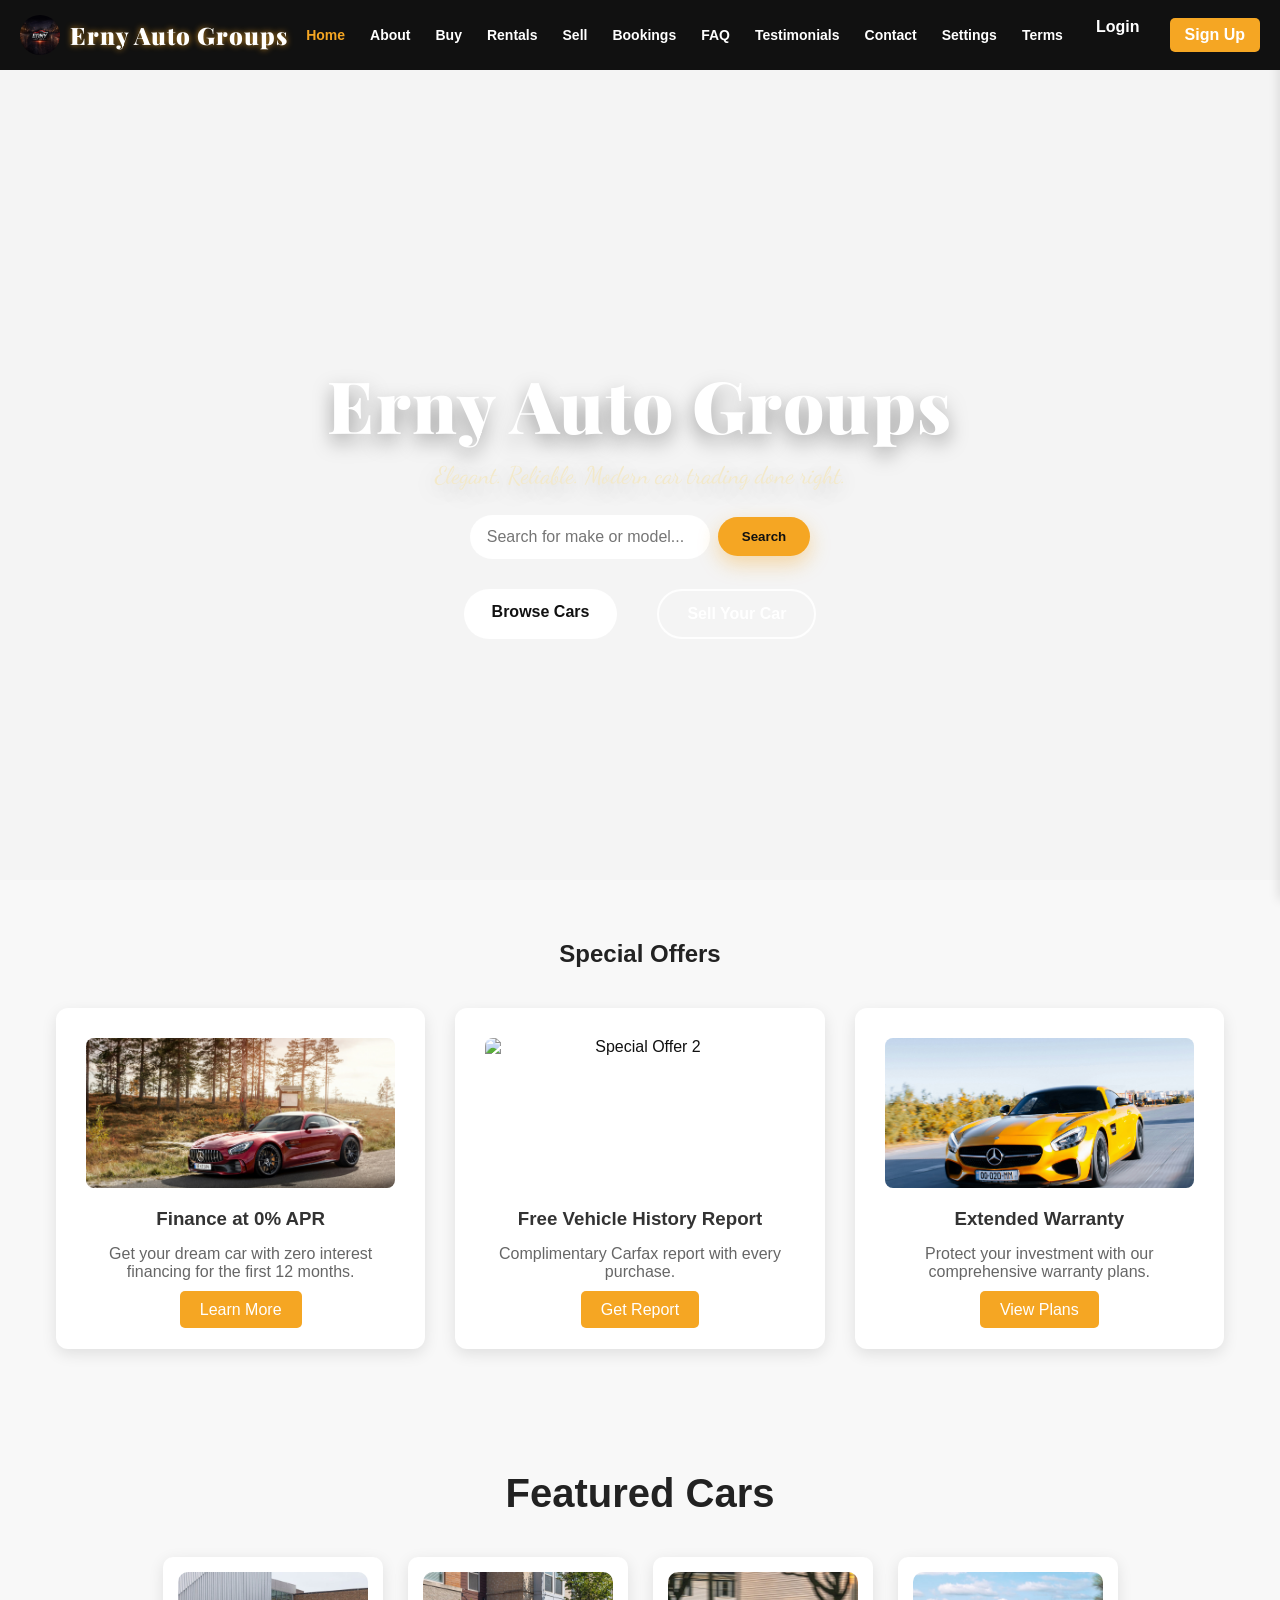
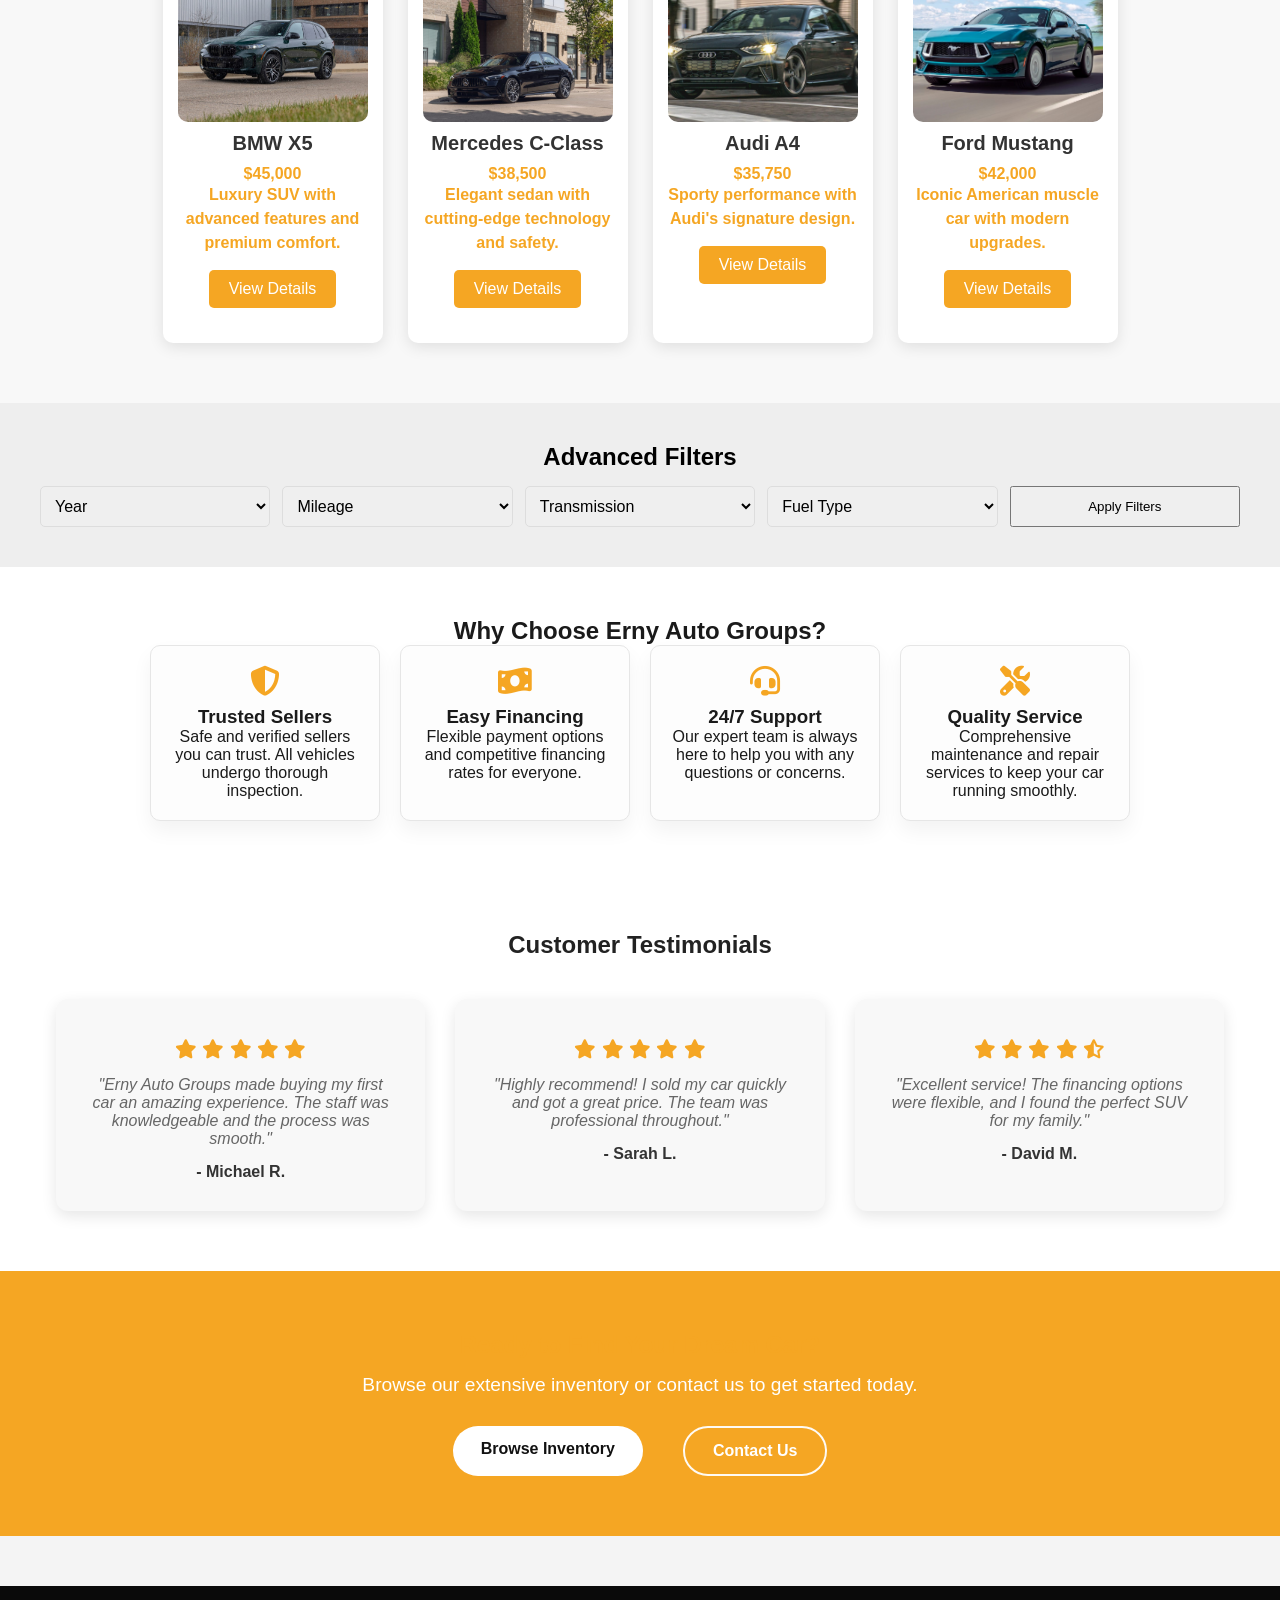
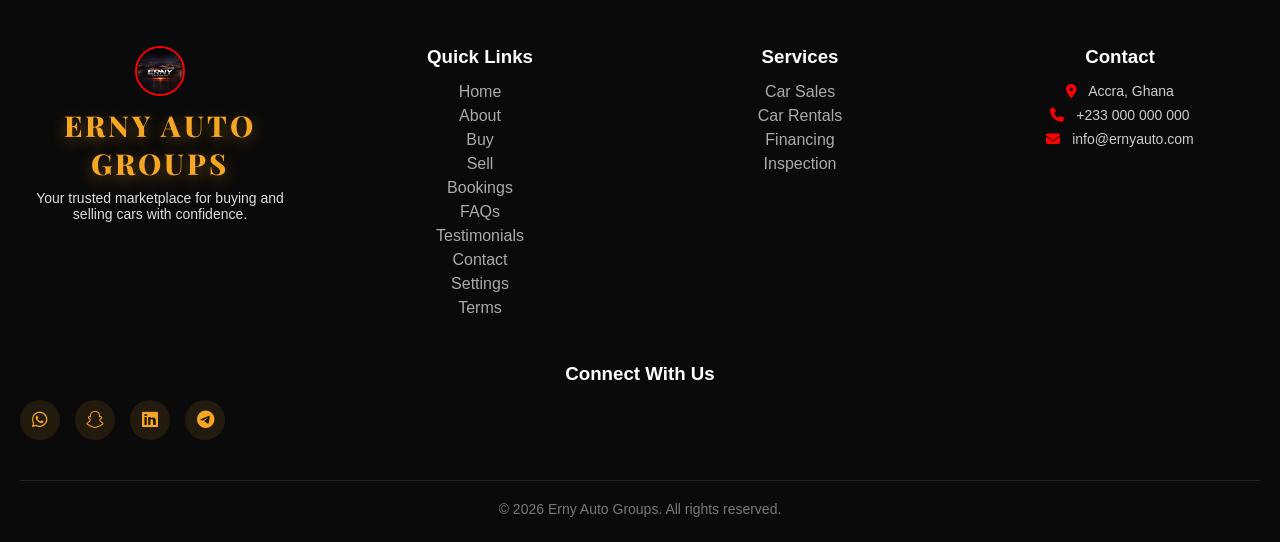
==== commit 767b501e: "Pushing some of my mini project files" ====
--- a/index.html
+++ b/index.html
@@ -63,11 +63,6 @@
     </div>
   </div>
 </div>
-
-<!-- SIDE PANEL TOGGLE -->
-<button id="panel-toggle" class="panel-toggle">
-  <i class="fas fa-cog"></i>
-</button>
 
 <!-- NAVBAR -->
 <header class="navbar">
@@ -171,7 +166,7 @@
     <div class="cars-grid">
       <!-- Car 1 -->
       <div class="car-card">
-        <img src="images/campbell-3ZUsNJhi_Ik-unsplash.jpg" alt="BMW X5">
+        <img src="./images/bmw m5.jpeg" alt="BMW X5">
         <h3>BMW X5</h3>
         <p class="car-price">$45,000</p>
         <p class="car-desc">Luxury SUV with advanced features and premium comfort.</p>
@@ -179,7 +174,7 @@
       </div>
       <!-- Car 2 -->
       <div class="car-card">
-        <img src="images/kenny-eliason-FcyipqujfGg-unsplash.jpg" alt="Mercedes C-Class">
+        <img src="./images/mercedes c class.jpeg" alt="Mercedes C-Class">
         <h3>Mercedes C-Class</h3>
         <p class="car-price">$38,500</p>
         <p class="car-desc">Elegant sedan with cutting-edge technology and safety.</p>
@@ -187,7 +182,7 @@
       </div>
       <!-- Car 3 -->
       <div class="car-card">
-        <img src="images/car photo.jpg" alt="Audi A4">
+        <img src="./images/audi A4.jpeg" alt="Audi A4">
         <h3>Audi A4</h3>
         <p class="car-price">$35,750</p>
         <p class="car-desc">Sporty performance with Audi's signature design.</p>
@@ -195,7 +190,7 @@
       </div>
       <!-- Car 4 -->
       <div class="car-card">
-        <img src="images/ford.jpg" alt="Ford Mustang">
+        <img src="./images/ford mustang.jpeg" alt="Ford Mustang">
         <h3>Ford Mustang</h3>
         <p class="car-price">$42,000</p>
         <p class="car-desc">Iconic American muscle car with modern upgrades.</p>
@@ -211,11 +206,39 @@
   <h2>Advanced Filters</h2>
 
   <div class="filter-box">
-    <select><option>Year</option></select>
-    <select><option>Mileage</option></select>
-    <select><option>Transmission</option></select>
-    <select><option>Fuel Type</option></select>
-    <button>Apply Filters</button>
+    <select id="year-filter">
+      <option value="">Year</option>
+      <option value="2024">2024</option>
+      <option value="2023">2023</option>
+      <option value="2022">2022</option>
+      <option value="2021">2021</option>
+      <option value="2020">2020</option>
+      <option value="older">2019 & Older</option>
+    </select>
+    <select id="mileage-filter">
+      <option value="">Mileage</option>
+      <option value="under-50k">Under 50,000 km</option>
+      <option value="50k-100k">50,000 - 100,000 km</option>
+      <option value="100k-150k">100,000 - 150,000 km</option>
+      <option value="150k-200k">150,000 - 200,000 km</option>
+      <option value="over-200k">Over 200,000 km</option>
+    </select>
+    <select id="transmission-filter">
+      <option value="">Transmission</option>
+      <option value="manual">Manual</option>
+      <option value="automatic">Automatic</option>
+      <option value="cvt">CVT</option>
+      <option value="electric">Electric</option>
+    </select>
+    <select id="fuel-filter">
+      <option value="">Fuel Type</option>
+      <option value="gasoline">Gasoline</option>
+      <option value="diesel">Diesel</option>
+      <option value="hybrid">Hybrid</option>
+      <option value="electric">Electric</option>
+      <option value="lpg">LPG</option>
+    </select>
+    <button id="apply-advanced-filters">Apply Filters</button>
   </div>
 </section>
 
@@ -356,6 +379,17 @@
       <p><i class="fa-solid fa-envelope"></i> info@ernyauto.com</p>
     </div>
 
+    <!-- SOCIAL MEDIA -->
+    <div class="footer-box">
+      <h3>Connect With Us</h3>
+      <div class="social-links">
+        <a href="https://wa.me/233530219886" target="_blank" title="WhatsApp"><i class="fab fa-whatsapp"></i></a>
+        <a href="https://snapchat.com/t/LIMGPST3" target="_blank" title="Snapchat"><i class="fab fa-snapchat"></i></a>
+        <a href="https://linkedin.com/in/steph-annie" target="_blank" title="LinkedIn"><i class="fab fa-linkedin"></i></a>
+        <a href="https://t.me/steph_Annny" target="_blank" title="Telegram"><i class="fab fa-telegram"></i></a>
+      </div>
+    </div>
+
   </div>
 
   <!-- BOTTOM -->
--- a/src/style.css
+++ b/src/style.css
@@ -4,12 +4,49 @@
   box-sizing:border-box;
 }
 
+html, body {
+  width:100%;
+  max-width:100%;
+  overflow-x:hidden;
+}
+
 body{
   margin:0;
   padding:0;
+  min-width:320px;
   background:#f4f6f9;
   color:#111;
   font-family:'Roboto', Arial, sans-serif;
+}
+
+section, .container, .hero, .special-offers, .filters, .why, .reviews, .cta, .footer {
+  width:100%;
+  max-width:100%;
+  padding-left:0;
+  padding-right:0;
+}
+
+
+.container {
+  width:100%;
+  max-width:1200px;
+  padding:0 16px;
+  margin:0 auto;
+  box-sizing:border-box;
+}
+
+img, video, picture {
+  max-width:100%;
+  width:100%;
+  height:auto;
+  display:block;
+}
+
+.hero-bg, .offer-card img, .car-card img, .footer-logo img {
+  width:100%;
+  max-width:100%;
+  height:auto;
+  object-fit:cover;
 }
 
 /* NAVBAR */
@@ -22,8 +59,8 @@
   display:flex;
   justify-content:space-between;
   align-items:center;
-  padding:15px 40px;
-  background:rgba(17,17,17,0.82);
+  padding:12px 16px;
+  background:rgba(17,17,17,0.92);
   backdrop-filter:blur(12px);
 }
 
@@ -57,7 +94,8 @@
   justify-content:center;
   align-items:center;
   text-align:center;
-  padding: 140px 20px 80px;
+  padding: 124px 14px 70px;
+  width:100%;
   overflow:hidden;
 }
 
@@ -159,8 +197,10 @@
 
 .hero-content{
   position:relative;
-  max-width:1000px;
+  width:100%;
+  max-width:980px;
   margin:0 auto;
+  padding:0 10px;
   color:#fff;
   z-index:1;
 }
@@ -250,9 +290,10 @@
 
 /* Featured Cars Section */
 #featured-cars {
-  padding: 60px 20px;
-  background-color: #f8f8f8; /* Light background, change to dark if homepage is dark */
+  padding: 60px 16px;
+  background-color: #f8f8f8;
   text-align: center;
+  width:100%;
 }
 
 #featured-cars .section-title {
@@ -262,6 +303,27 @@
   font-weight: bold;
 }
 
+.offers-grid {
+  display: grid;
+  grid-template-columns: repeat(auto-fit, minmax(240px, 1fr));
+  gap: 16px;
+  width: 100%;
+}
+
+.testimonial-container {
+  display: grid;
+  grid-template-columns: repeat(auto-fit, minmax(240px, 1fr));
+  gap: 16px;
+  width: 100%;
+}
+
+.filter-box {
+  display: grid;
+  grid-template-columns: repeat(auto-fit, minmax(140px, 1fr));
+  gap: 12px;
+  width: 100%;
+}
+
 .cars-grid {
   display: flex;
   flex-wrap: wrap;
@@ -274,7 +336,8 @@
   border-radius: 12px;
   box-shadow: 0 5px 15px rgba(0,0,0,0.1);
   overflow: hidden;
-  width: 300px;
+  width: 100%;
+  max-width: 300px;
   transition: transform 0.3s, box-shadow 0.3s;
 }
 
@@ -323,10 +386,75 @@
   }
 }
 
+@media screen and (max-width: 768px) {
+  .navbar {
+    padding: 10px 12px;
+  }
+
+  .nav-links {
+    display: none;
+  }
+
+  .hamburger {
+    display: flex;
+  }
+
+  .hero {
+    min-height: 75vh;
+    padding: 120px 12px 56px;
+  }
+
+  .hero-title {
+    font-size: 2.4rem;
+  }
+
+  .hero-subtitle {
+    font-size: 1.15rem;
+  }
+
+  .search-box {
+    flex-direction: column;
+    width: 100%;
+  }
+
+  .search-box input,
+  .search-box button {
+    width: 100%;
+    max-width: 100%;
+  }
+}
+
 @media screen and (max-width: 600px) {
   .cars-grid {
     flex-direction: column;
+    align-items: stretch;
+    gap: 16px;
+  }
+
+  .car-card {
+    width: 100%;
+    max-width: 100%;
+    margin: 0;
+  }
+
+  .why-container {
+    flex-direction: column;
     align-items: center;
+  }
+
+  .why-box {
+    width: 100%;
+    max-width: 100%;
+  }
+
+  .footer-container {
+    flex-direction: column;
+    gap: 20px;
+  }
+
+  .social-links a {
+    width: 36px;
+    height: 36px;
   }
 }
 
@@ -477,6 +605,41 @@
   color:red;
 }
 
+/* SOCIAL MEDIA LINKS */
+.social-links {
+  display: flex;
+  gap: 15px;
+  flex-wrap: wrap;
+  margin-top: 10px;
+}
+
+.social-links a {
+  display: inline-flex;
+  align-items: center;
+  justify-content: center;
+  width: 40px;
+  height: 40px;
+  border-radius: 50%;
+  background: rgba(245, 166, 35, 0.1);
+  color: #f5a623;
+  text-decoration: none;
+  transition: all 0.3s ease;
+  margin: 0;
+}
+
+.social-links a:hover {
+  background: #f5a623;
+  color: #111;
+  transform: scale(1.15);
+  padding-left: 0;
+}
+
+.social-links i {
+  margin-right: 0;
+  color: inherit;
+  font-size: 18px;
+}
+
 /* BOTTOM */
 .footer-bottom{
   text-align:center;
@@ -539,7 +702,7 @@
   width: 100%;
   height: 100%;
   object-fit: cover;
-  filter: brightness(0.4) contrast(1.05);
+  filter: brightness(0.6) contrast(1.05);
   z-index: 0;
   opacity: 0;
 }
@@ -646,7 +809,7 @@
   left: 0;
   width: 100%;
   height: 100%;
-  background-color: rgba(0,0,0,0.5); /* dark overlay */
+  background-color: rgba(0,0,0,0.3); /* dark overlay */
   z-index: 1;
 }
 
@@ -2624,4 +2787,23 @@
 
 .animate-fade-in-delay-2 {
   animation: fadeIn 1s ease-out 0.4s both;
-}+}
+/* ===== NAVBAR FINAL FIX (ADD THIS AT THE END) ===== */
+
+.navbar {
+  position: fixed !important;
+  top: 0 !important;
+  left: 0 !important;
+  width: 100% !important;
+  height: 70px;
+  z-index: 9999 !important;
+  background: #111 !important;
+}
+
+/* Push page down so navbar doesn't cover content */
+body {
+  padding-top: 70px;
+}
+
+
+
